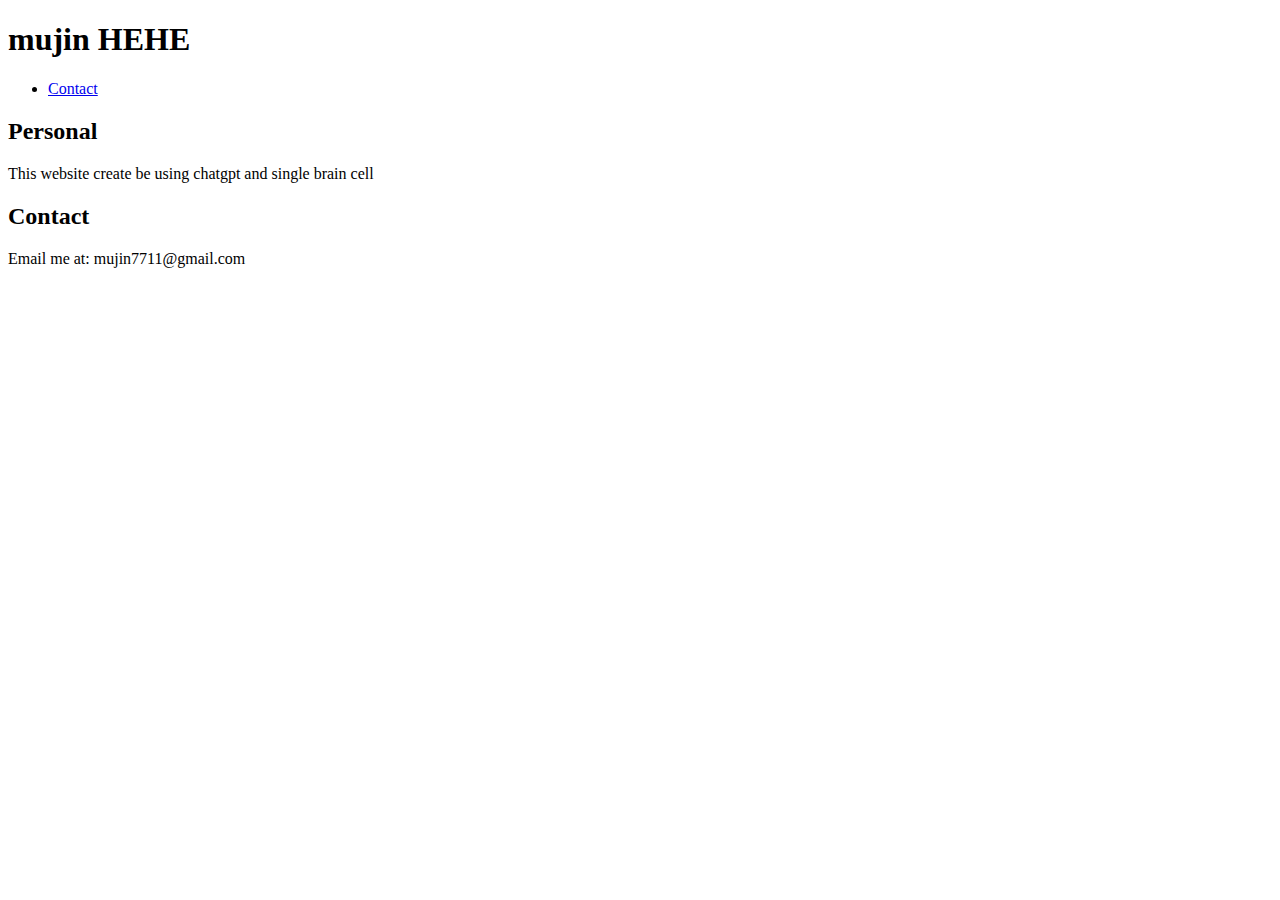
==== index.html @ fd84fdd0 "Add files via upload" ====
<!DOCTYPE html>
<html lang="en">
<head>
  <meta charset="UTF-8">
  <meta name="viewport" content="width=device-width, initial-scale=1.0">
  <title>My Website</title>
  <link rel="stylesheet" href="style.css">
</head>
<body>
  <header>
    <h1>mujin HEHE</h1>
    <nav>
      <ul>
        <li><a href="contact.html">Contact</a></li> <!-- Navigates to Contact page -->
      </ul>
    </nav>    
  </header>
  <main>
    <div id="about-contact-container">
      <section id="about">
        <h2>Personal</h2>
        <p>This website create be using chatgpt and single brain cell</p>
      </section>
      <section id="contact">
        <h2>Contact</h2>
        <p>Email me at: mujin7711@gmail.com</p>
      </section>
    </div>    
  </main>
</body>
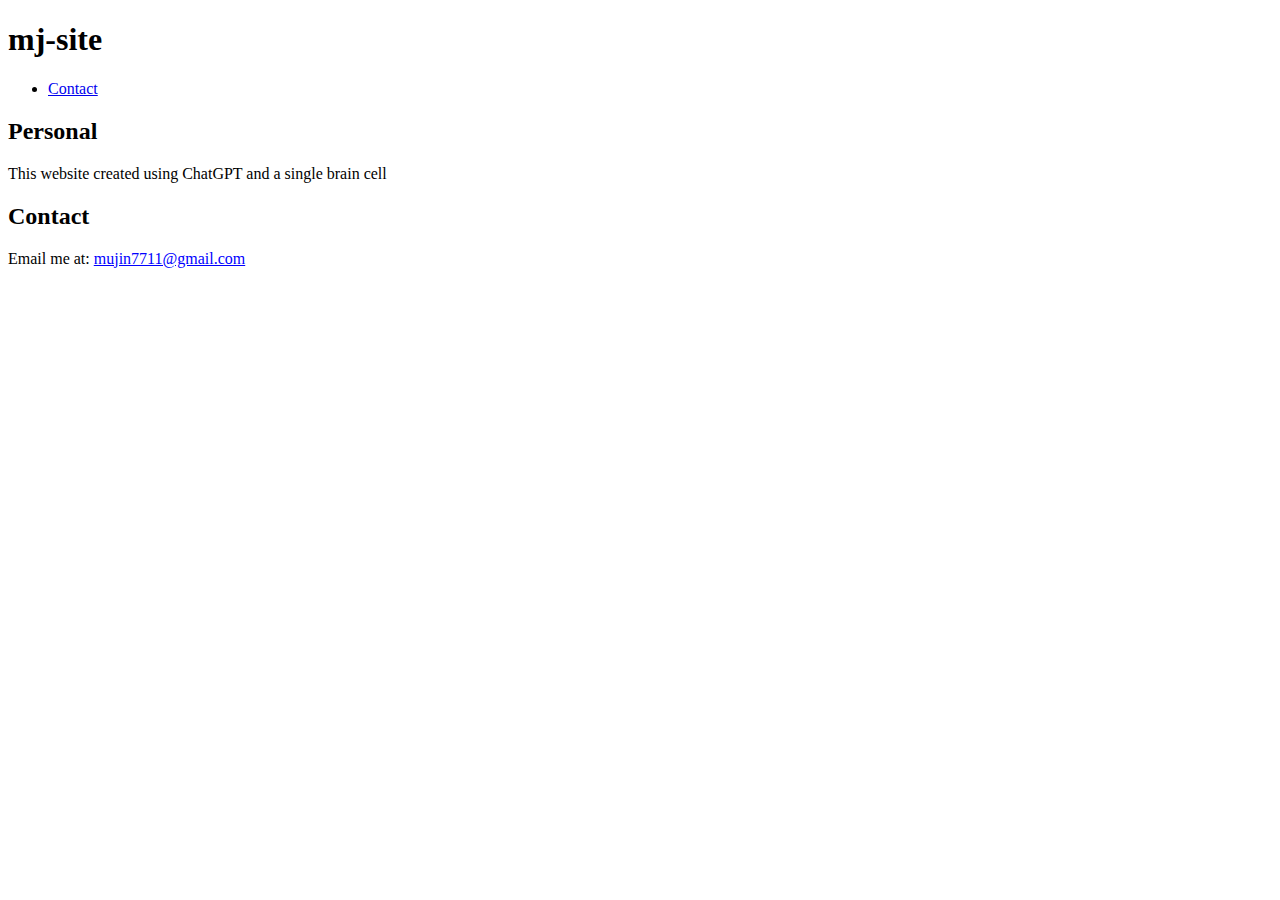
==== commit 863aec01: "Update index.html" ====
--- a/index.html
+++ b/index.html
@@ -8,7 +8,7 @@
 </head>
 <body>
   <header>
-    <h1>mujin HEHE</h1>
+    <h1>mj-site</h1>
     <nav>
       <ul>
         <li><a href="contact.html">Contact</a></li> <!-- Navigates to Contact page -->
@@ -19,12 +19,29 @@
     <div id="about-contact-container">
       <section id="about">
         <h2>Personal</h2>
-        <p>This website create be using chatgpt and single brain cell</p>
+        <p>This website created using ChatGPT and a single brain cell</p>
       </section>
       <section id="contact">
         <h2>Contact</h2>
-        <p>Email me at: mujin7711@gmail.com</p>
+        <p>
+          Email me at: 
+          <span id="email" style="cursor: pointer; color: blue; text-decoration: underline;" onclick="copyEmail()">mujin7711@gmail.com</span>
+        </p>
       </section>
     </div>    
   </main>
+
+  <script>
+    function copyEmail() {
+      const email = "mujin7711@gmail.com";
+      navigator.clipboard.writeText(email).then(() => {
+        alert("Email copied to clipboard!");
+      }).catch(err => {
+        alert("Failed to copy email.");
+        console.error(err);
+      });
+    }
+  </script>
 </body>
+</html>
+<p>
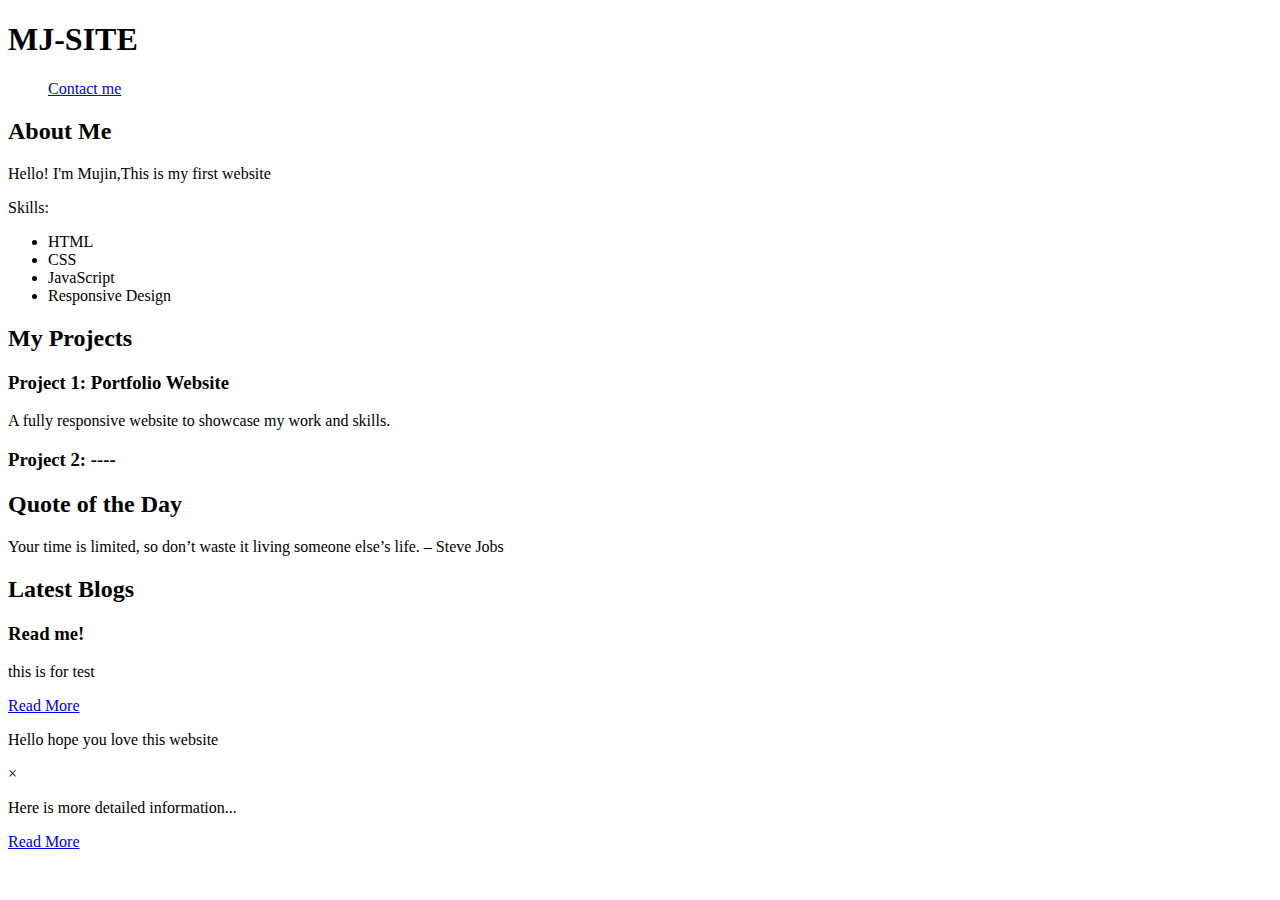
==== commit 98a9799d: "Update index.html" ====
--- a/index.html
+++ b/index.html
@@ -8,29 +8,39 @@
 </head>
 <body>
   <header>
-    <h1>mj-site</h1>
+    <h1 class="fade-in">MJ-SITE</h1>
     <nav>
       <ul>
-        <li><a href="contact.html">Contact</a></li> <!-- Navigates to Contact page -->
+        <a href="contact.html" class="contact">Contact me</a>
       </ul>
-    </nav>    
-  </header>
+    </nav>
+  </header>  
   <main>
     <div id="about-contact-container">
       <section id="about">
-        <h2>Personal</h2>
-        <p>This website created using ChatGPT and a single brain cell</p>
+        <h2>About Me</h2>
+        <p>Hello! I'm Mujin,This is my first website</p>
+        <p>Skills:</p>
+        <ul>
+          <li>HTML</li>
+          <li>CSS</li>
+          <li>JavaScript</li>
+          <li>Responsive Design</li>
+        </ul>
       </section>
-      <section id="contact">
-        <h2>Contact</h2>
-        <p>
-          Email me at: 
-          <span id="email" style="cursor: pointer; color: blue; text-decoration: underline;" onclick="copyEmail()">mujin7711@gmail.com</span>
-        </p>
+      <section id="projects">
+        <h2>My Projects</h2>
+        <div class="project-item">
+          <h3>Project 1: Portfolio Website</h3>
+          <p>A fully responsive website to showcase my work and skills.</p>
+        </div>
+        <div class="project-item">
+          <h3>Project 2: ----</h3>
+          <p></p>
+        </div>
       </section>
-    </div>    
-  </main>
-
+    </div>
+  </main>  
   <script>
     function copyEmail() {
       const email = "mujin7711@gmail.com";
@@ -45,3 +55,30 @@
 </body>
 </html>
 <p>
+  <section id="dynamic-content">
+    <h2>Quote of the Day</h2>
+    <p id="quote">Loading...</p>
+  </section>
+  <script src="script.js"></script>
+  <section id="blog">
+    <h2>Latest Blogs</h2>
+    <div class="blog-post">
+      <h3>Read me!</h3>
+      <p>
+        this is for test
+      </p>
+      <a href="#" class="read-more" onclick="toggleContent(event, 'content1', this)">Read More</a>
+      <p id="content1" class="hidden">
+        Hello hope you love this website
+      </p>
+    </div>    
+  </section>
+  <div id="modal" class="modal">
+    <div class="modal-content">
+      <span class="close" onclick="closeModal()">&times;</span>
+      <p id="modalText">Here is more detailed information...</p>
+    </div>
+  </div>
+  <a href="#" class="read-more" onclick="showModal('HELLOOOOOOO!!!')">Read More</a>
+  
+  
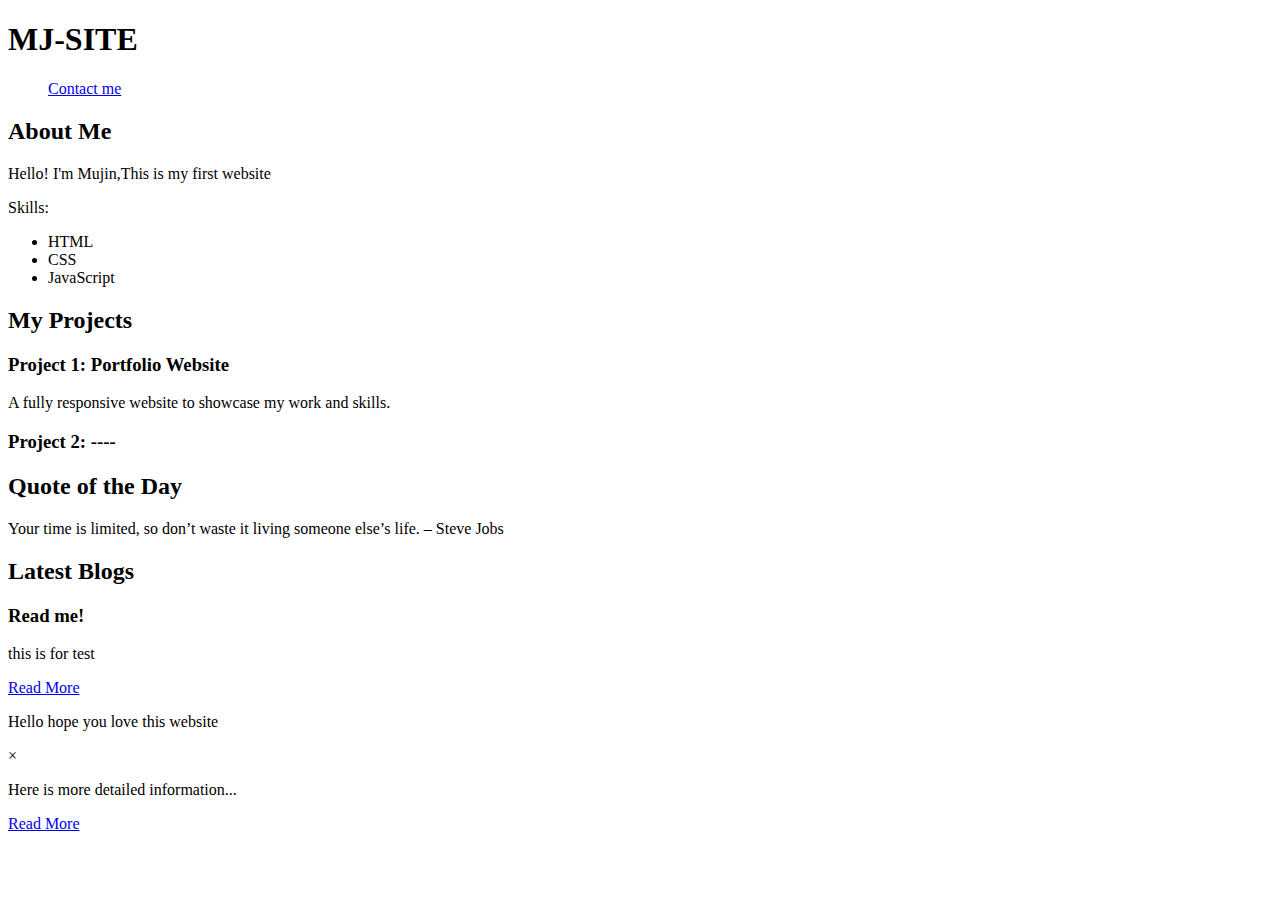
==== commit 4fc95586: "Update index.html" ====
--- a/index.html
+++ b/index.html
@@ -25,7 +25,6 @@
           <li>HTML</li>
           <li>CSS</li>
           <li>JavaScript</li>
-          <li>Responsive Design</li>
         </ul>
       </section>
       <section id="projects">
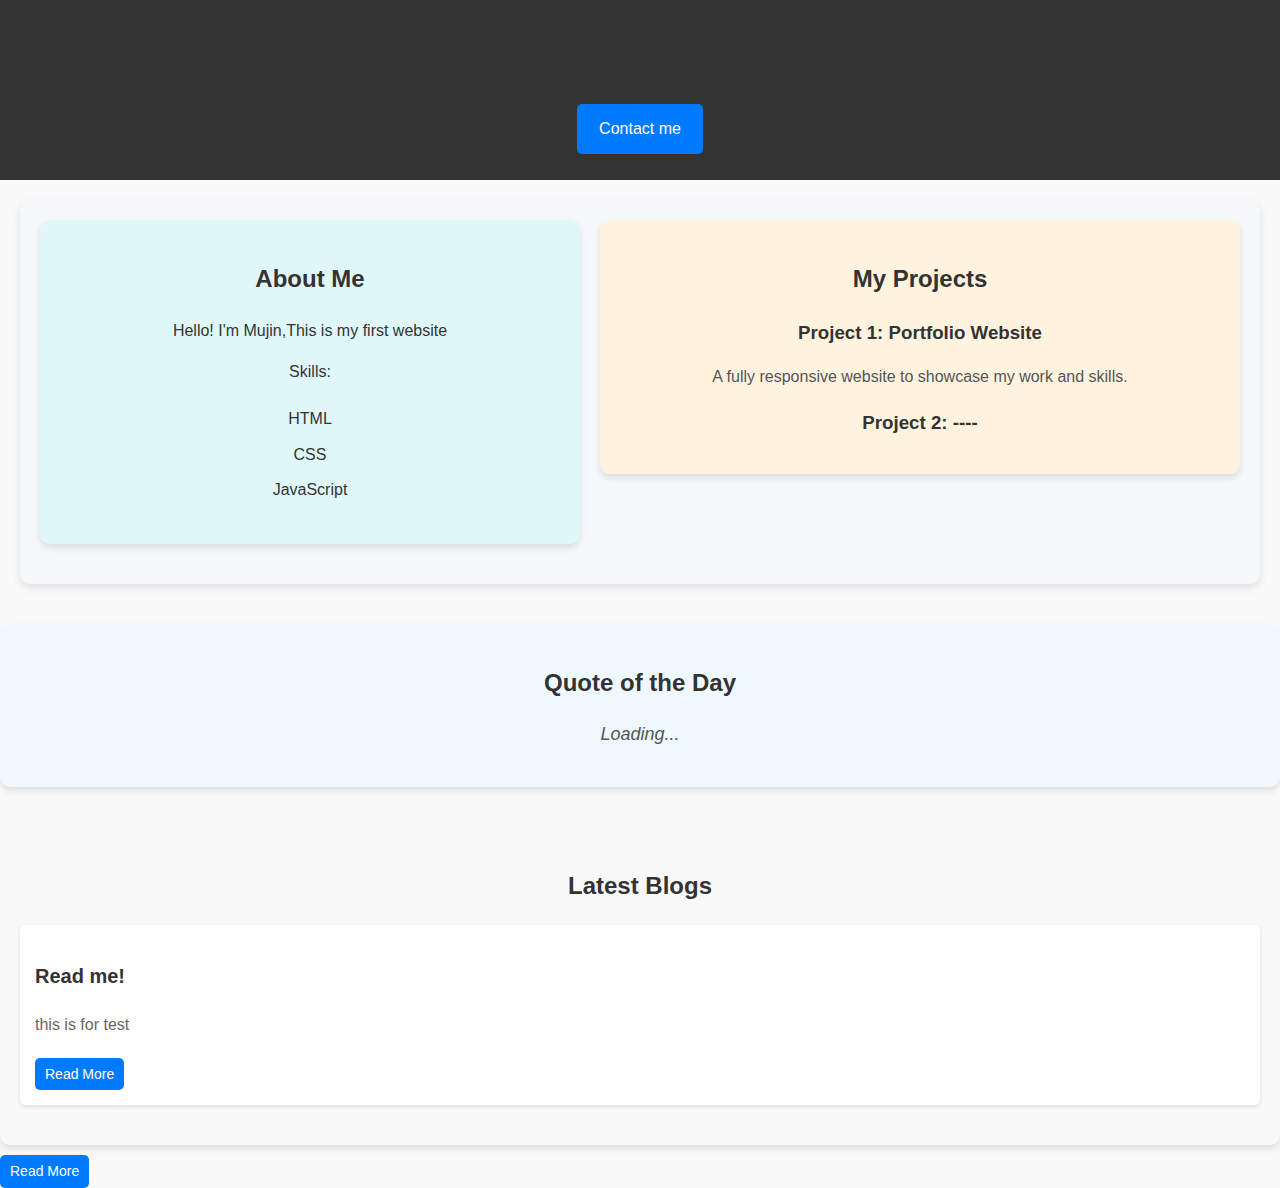
==== commit 19ff475d: "Update index.html" ====
--- a/index.html
+++ b/index.html
@@ -31,7 +31,8 @@
         <h2>My Projects</h2>
         <div class="project-item">
           <h3>Project 1: Portfolio Website</h3>
-          <p>A fully responsive website to showcase my work and skills.</p>
+          <p>A fully responsive website to 
+            showcase my work and skills.</p>
         </div>
         <div class="project-item">
           <h3>Project 2: ----</h3>
--- a/style.css
+++ b/style.css
@@ -0,0 +1,409 @@
+/* General Styles */
+body {
+  font-family: Arial, sans-serif;
+  margin: 0;
+  padding: 0;
+  background-color: #f9f9f9;
+  color: #333;
+  line-height: 1.6;
+}
+
+header {
+  background-color: #333;
+  color: white;
+  padding: 10px 20px;
+  text-align: center;
+}
+
+nav ul {
+  list-style: none;
+  padding: 0;
+  display: flex;
+  justify-content: center;
+}
+
+nav ul li {
+  margin: 0 10px;
+}
+
+nav ul li a {
+  color: white;
+  text-decoration: none;
+}
+
+main {
+  padding: 20px;
+}
+/* Unified Container for About and Contact */
+#about-contact-container {
+  display: flex; /* Aligns sections horizontally */
+  justify-content: space-between; /* Adds spacing between the content */
+  align-items: flex-start; /* Aligns content to the top */
+  padding: 20px; /* Adds padding inside the container */
+  background-color: #f4f8fb; /* Unified light blue background */
+  border-radius: 10px; /* Rounded corners for the whole container */
+  box-shadow: 0 4px 8px rgba(0, 0, 0, 0.1); /* Subtle shadow for depth */
+  gap: 20px; /* Adds spacing between About and Contact */
+}
+
+/* Individual Sections */
+#about, #contact {
+  flex: 1; /* Makes both sections take equal space */
+  padding: 20px; /* Adds internal padding */
+  background-color: transparent; /* Makes sections blend with the container */
+  margin: 0; /* Removes individual margins */
+  border: none; /* Removes individual borders */
+  box-shadow: none; /* Removes individual shadows */
+}
+/* Contact Section */
+#contact {
+  flex: 1; /* Takes up available space */
+  background-color: #f4f8fb; /* Light blue background */
+  padding: 20px;
+  border-radius: none;
+  box-shadow: none;
+  text-align: center;
+}
+/* Contact Section */
+section#contact {
+  background-color: #f4f8fb; /* Light blue background */
+  padding: 50px 20px; /* Add spacing around the section */
+  border-radius: 10px; /* Slightly rounded corners */
+  box-shadow: none; /* Subtle shadow for depth */
+  text-align: center; /* Center text */
+}
+
+/* Form Styles */
+form {
+  max-width: 600px;
+  margin: 0 auto;
+  padding: 20px;
+  background-color: white; /* White background for contrast */
+  border-radius: 10px; /* Rounded corners for the form */
+  box-shadow: 0 4px 6px rgba(0, 0, 0, 0.1); /* Shadow for the form */
+}
+
+/* Labels */
+label {
+  font-weight: bold;
+  color: #333; /* Dark gray for text */
+  margin-top: 10px;
+}
+
+/* Inputs and Textarea */
+input, textarea {
+  width: 100%;
+  padding: 10px;
+  margin: 10px 0;
+  border: 1px solid #ccc; /* Light gray border */
+  border-radius: 5px;
+  box-sizing: border-box;
+}
+
+input:focus, textarea:focus {
+  border-color: #007BFF; /* Blue border on focus */
+  outline: none;
+  box-shadow: 0 0 5px rgba(0, 123, 255, 0.5);
+}
+
+/* Button */
+button {
+  background-color: #007BFF; /* Blue background */
+  color: white;
+  border: none;
+  border-radius: 5px;
+  padding: 10px 15px;
+  cursor: pointer;
+  font-size: 16px;
+}
+
+button:hover {
+  background-color: #0056b3; /* Darker blue on hover */
+}
+html {
+  scroll-behavior: smooth; /* Enables smooth scrolling */
+}
+/* เพิ่มเอฟเฟกต์สำหรับปุ่มหรือลิงก์ */
+a {
+  color: #0077ff; /* สีปกติ */
+  text-decoration: none;
+  transition: color 0.3s, transform 0.3s; /* ใส่การเปลี่ยนแปลงอย่างนุ่มนวล */
+}
+/* สไตล์พื้นฐานของปุ่ม */
+a.back-to-home {
+  display: inline-block;
+  background-color: #007BFF; /* สีพื้นหลังน้ำเงิน */
+  color: white; /* สีตัวอักษร */
+  padding: 10px 20px;
+  text-decoration: none;
+  font-size: 16px;
+  font-weight: bold;
+  border-radius: 5px; /* มุมมน */
+  transition: background-color 0.3s ease, transform 0.2s ease; /* เพิ่ม transition */
+}
+
+/* Animation เมื่อชี้เมาส์ */
+a.contact {
+  display: inline-block; /* ทำให้เป็นบล็อกเพื่อให้ดูเหมือนปุ่ม */
+  padding: 10px 20px; /* เพิ่มพื้นที่ภายในปุ่ม */
+  background-color: #007BFF; /* สีน้ำเงินพื้นหลัง */
+  color: white; /* สีตัวอักษร */
+  border: 2px solid #007BFF; /* กรอบสีเดียวกับพื้นหลัง */
+  border-radius: 5px; /* ทำมุมโค้งมน */
+  text-align: center; /* จัดข้อความให้อยู่กึ่งกลาง */
+  text-decoration: none; /* ลบขีดเส้นใต้ */
+  font-size: 16px; /* ขนาดตัวอักษร */
+  transition: background-color 0.3s ease, transform 0.2s ease; /* เพิ่มเอฟเฟกต์ */
+}
+a.contact:hover {
+  background-color: #dd1414; /* สีเปลี่ยนเมื่อชี้เมาส์ */
+  border-color: #dd1414; /* เปลี่ยนสีกรอบตามพื้นหลัง */
+  transform: scale(1.1); /* ขยายเล็กน้อย */
+}
+a.back-to-home {
+  display: inline-block; /* ทำให้เป็นบล็อกเพื่อให้ดูเหมือนปุ่ม */
+  padding: 10px 20px; /* เพิ่มพื้นที่ภายในปุ่ม */
+  background-color: #007BFF; /* สีน้ำเงินพื้นหลัง */
+  color: white; /* สีตัวอักษร */
+  border: 2px solid #007BFF; /* กรอบสีเดียวกับพื้นหลัง */
+  border-radius: 5px; /* ทำมุมโค้งมน */
+  text-align: center; /* จัดข้อความให้อยู่กึ่งกลาง */
+  text-decoration: none; /* ลบขีดเส้นใต้ */
+  font-size: 16px; /* ขนาดตัวอักษร */
+  transition: background-color 0.3s ease, transform 0.2s ease; /* เพิ่มเอฟเฟกต์ */
+}
+a.back-to-home:hover {
+  background-color: #dd1414; /* สีเปลี่ยนเมื่อชี้เมาส์ */
+  border-color: #dd1414; /* เปลี่ยนสีกรอบตามพื้นหลัง */
+  transform: scale(1.1); /* ขยายเล็กน้อย */
+}
+/* Keyframes สำหรับ Bounce */
+@keyframes bounce {
+  0%, 100% {
+    transform: translateY(0);
+  }
+  50% {
+    transform: translateY(-5px);
+  }
+}
+/* About Me Section */
+#about {
+  background-color: #e0f7fa; /* Light Cyan */
+  padding: 20px;
+  border-radius: 10px;
+  box-shadow: 0 4px 6px rgba(0, 0, 0, 0.1);
+  text-align: center;
+  margin-bottom: 20px;
+  width: 50%;
+}
+
+#about ul {
+  list-style: none;
+  padding: 0;
+}
+
+#about ul li {
+  padding: 5px 0;
+}
+
+/* Projects Section */
+#projects {
+  background-color: #fff3e0; /* Light Orange */
+  padding: 20px;
+  border-radius: 10px;
+  box-shadow: 0 4px 6px rgba(0, 0, 0, 0.1);
+  text-align: center;
+  margin-bottom: 20px;
+  width: 50%;
+}
+
+.project-item {
+  margin-bottom: 15px;
+}
+
+.project-item h3 {
+  margin-bottom: 5px;
+  color: #333;
+}
+
+.project-item p {
+  color: #555;
+}
+/* Animation for Sections */
+#about, #projects {
+  animation: fadeIn 1s ease-in-out;
+}
+
+@keyframes fadeIn {
+  from {
+    opacity: 0;
+    transform: translateY(20px);
+  }
+  to {
+    opacity: 1;
+    transform: translateY(0);
+  }
+}
+/* Animation for the Header Title */
+.fade-in {
+  opacity: 0; /* เริ่มต้นด้วยความโปร่งใส */
+  animation: fadeInHeader 2s ease-in-out forwards; /* ใช้ animation */
+}
+
+/* Keyframes สำหรับ Fade-In */
+@keyframes fadeInHeader {
+  from {
+    opacity: 0; /* เริ่มต้นโปร่งใส */
+    transform: translateY(-20px); /* เลื่อนขึ้นเล็กน้อย */
+  }
+  to {
+    opacity: 1; /* ปรากฏชัดเจน */
+    transform: translateY(0); /* กลับตำแหน่งปกติ */
+  }
+}
+/* Form Container */
+form {
+  max-width: 500px;
+  margin: 20px auto;
+  padding: 20px;
+  background-color: #fff;
+  border-radius: 10px;
+  box-shadow: 0 4px 6px rgba(0, 0, 0, 0.1);
+}
+
+/* Input and Textarea */
+input, textarea {
+  width: 100%;
+  padding: 10px;
+  margin-bottom: 15px;
+  border: 1px solid #ddd;
+  border-radius: 5px;
+  font-size: 16px;
+}
+
+/* Submit Button */
+button {
+  width: 100%;
+  padding: 10px;
+  background-color: #6a31a0;
+  color: white;
+  border: none;
+  border-radius: 5px;
+  font-size: 16px;
+  cursor: pointer;
+}
+
+button:hover {
+  background-color: #0056b3;
+}
+/* Dynamic Content Section */
+#dynamic-content {
+  background-color: #f0f8ff; /* Light blue background */
+  padding: 20px;
+  border-radius: 10px;
+  text-align: center;
+  margin-top: 20px;
+  box-shadow: 0 4px 6px rgba(0, 0, 0, 0.1);
+}
+
+#dynamic-content h2 {
+  font-size: 24px;
+  margin-bottom: 10px;
+}
+
+#dynamic-content p {
+  font-size: 18px;
+  font-style: italic;
+  color: #555;
+}
+/* Blog Section */
+#blog {
+  margin-top: 40px;
+  padding: 20px;
+  background-color: #f9f9f9;
+  border-radius: 10px;
+  box-shadow: 0 4px 6px rgba(0, 0, 0, 0.1);
+}
+
+#blog h2 {
+  text-align: center;
+  font-size: 24px;
+  margin-bottom: 20px;
+}
+
+.blog-post {
+  background-color: white;
+  margin-bottom: 20px;
+  padding: 15px;
+  border-radius: 5px;
+  box-shadow: 0 2px 4px rgba(0, 0, 0, 0.1);
+}
+
+.blog-post h3 {
+  font-size: 20px;
+  color: #333;
+}
+
+.blog-post p {
+  color: #666;
+  font-size: 16px;
+  margin: 10px 0;
+}
+
+.read-more {
+  display: inline-block;
+  padding: 5px 10px;
+  background-color: #007BFF;
+  color: white;
+  text-decoration: none;
+  border-radius: 5px;
+  font-size: 14px;
+  margin-top: 10px;
+}
+
+.read-more:hover {
+  background-color: #0056b3;
+}
+.hidden {
+  display: none;
+}
+
+.visible {
+  display: block;
+}
+.modal {
+  display: none;
+  position: fixed;
+  z-index: 1;
+  left: 0;
+  top: 0;
+  width: 100%;
+  height: 100%;
+  background-color: rgba(0, 0, 0, 0.5);
+}
+
+.modal-content {
+  background-color: white;
+  margin: 15% auto;
+  padding: 20px;
+  border: 1px solid #888;
+  width: 50%;
+  border-radius: 10px;
+}
+
+.close {
+  color: #aaa;
+  float: right;
+  font-size: 28px;
+  font-weight: bold;
+  cursor: pointer;
+}
+
+.close:hover,
+.close:focus {
+  color: black;
+  text-decoration: none;
+  cursor: pointer;
+}
+
+
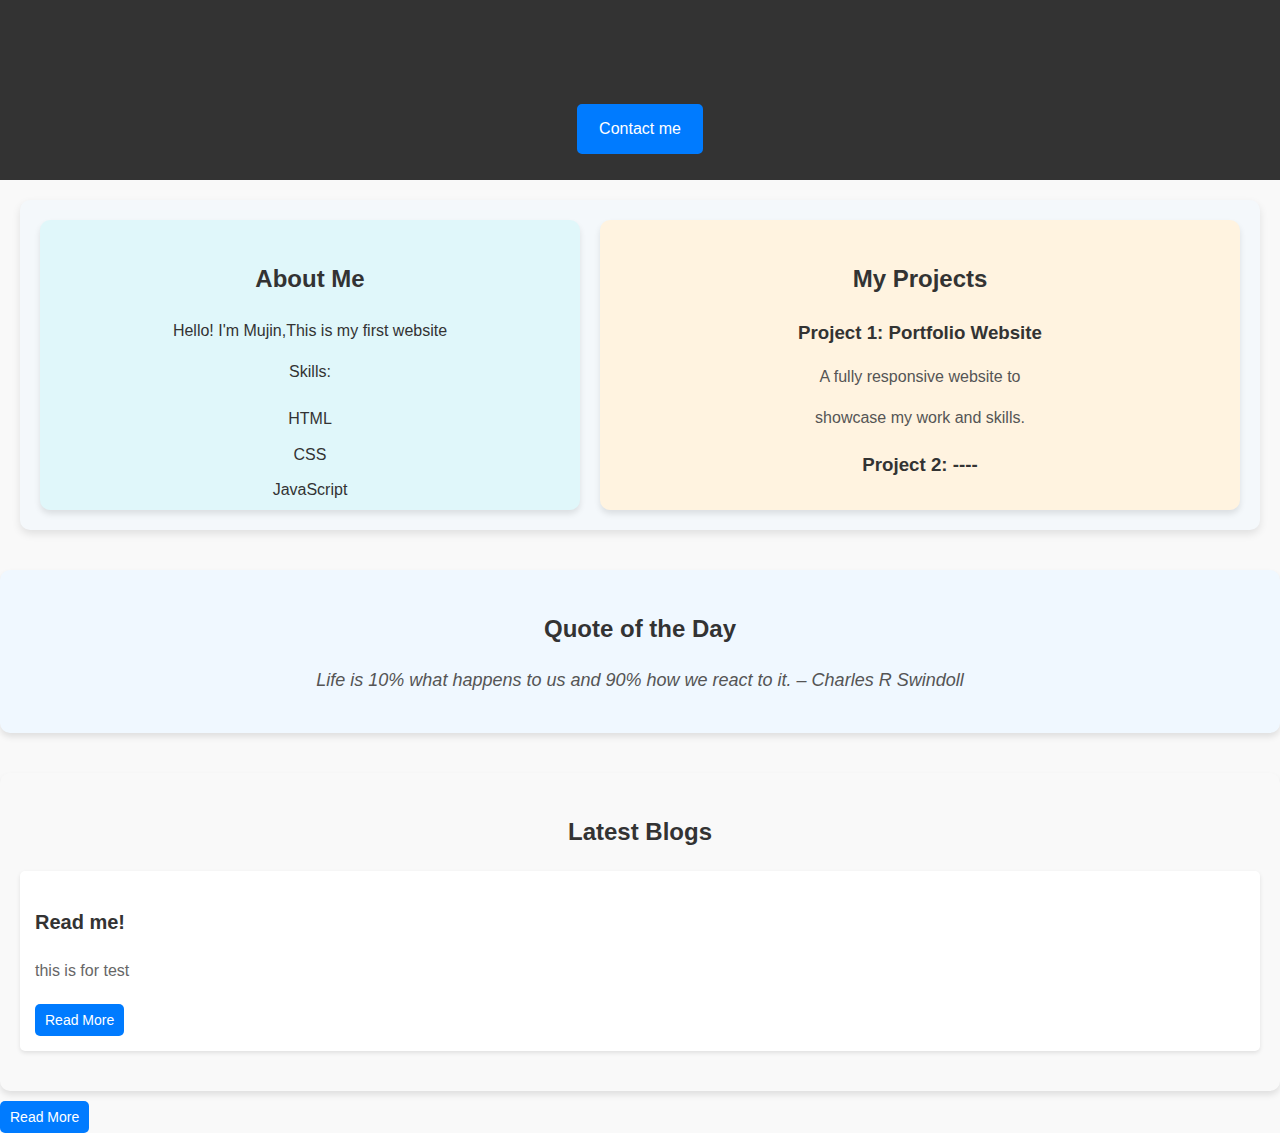
==== commit cd18eff5: "Update index.html" ====
--- a/index.html
+++ b/index.html
@@ -31,8 +31,8 @@
         <h2>My Projects</h2>
         <div class="project-item">
           <h3>Project 1: Portfolio Website</h3>
-          <p>A fully responsive website to 
-            showcase my work and skills.</p>
+          <p>A fully responsive website to </p>
+           <p> showcase my work and skills.</p>
         </div>
         <div class="project-item">
           <h3>Project 2: ----</h3>
--- a/style.css
+++ b/style.css
@@ -193,7 +193,7 @@
   border-radius: 10px;
   box-shadow: 0 4px 6px rgba(0, 0, 0, 0.1);
   text-align: center;
-  margin-bottom: 20px;
+  height: 250px;
   width: 50%;
 }
 
@@ -213,7 +213,7 @@
   border-radius: 10px;
   box-shadow: 0 4px 6px rgba(0, 0, 0, 0.1);
   text-align: center;
-  margin-bottom: 20px;
+  height: 250px;
   width: 50%;
 }
 
